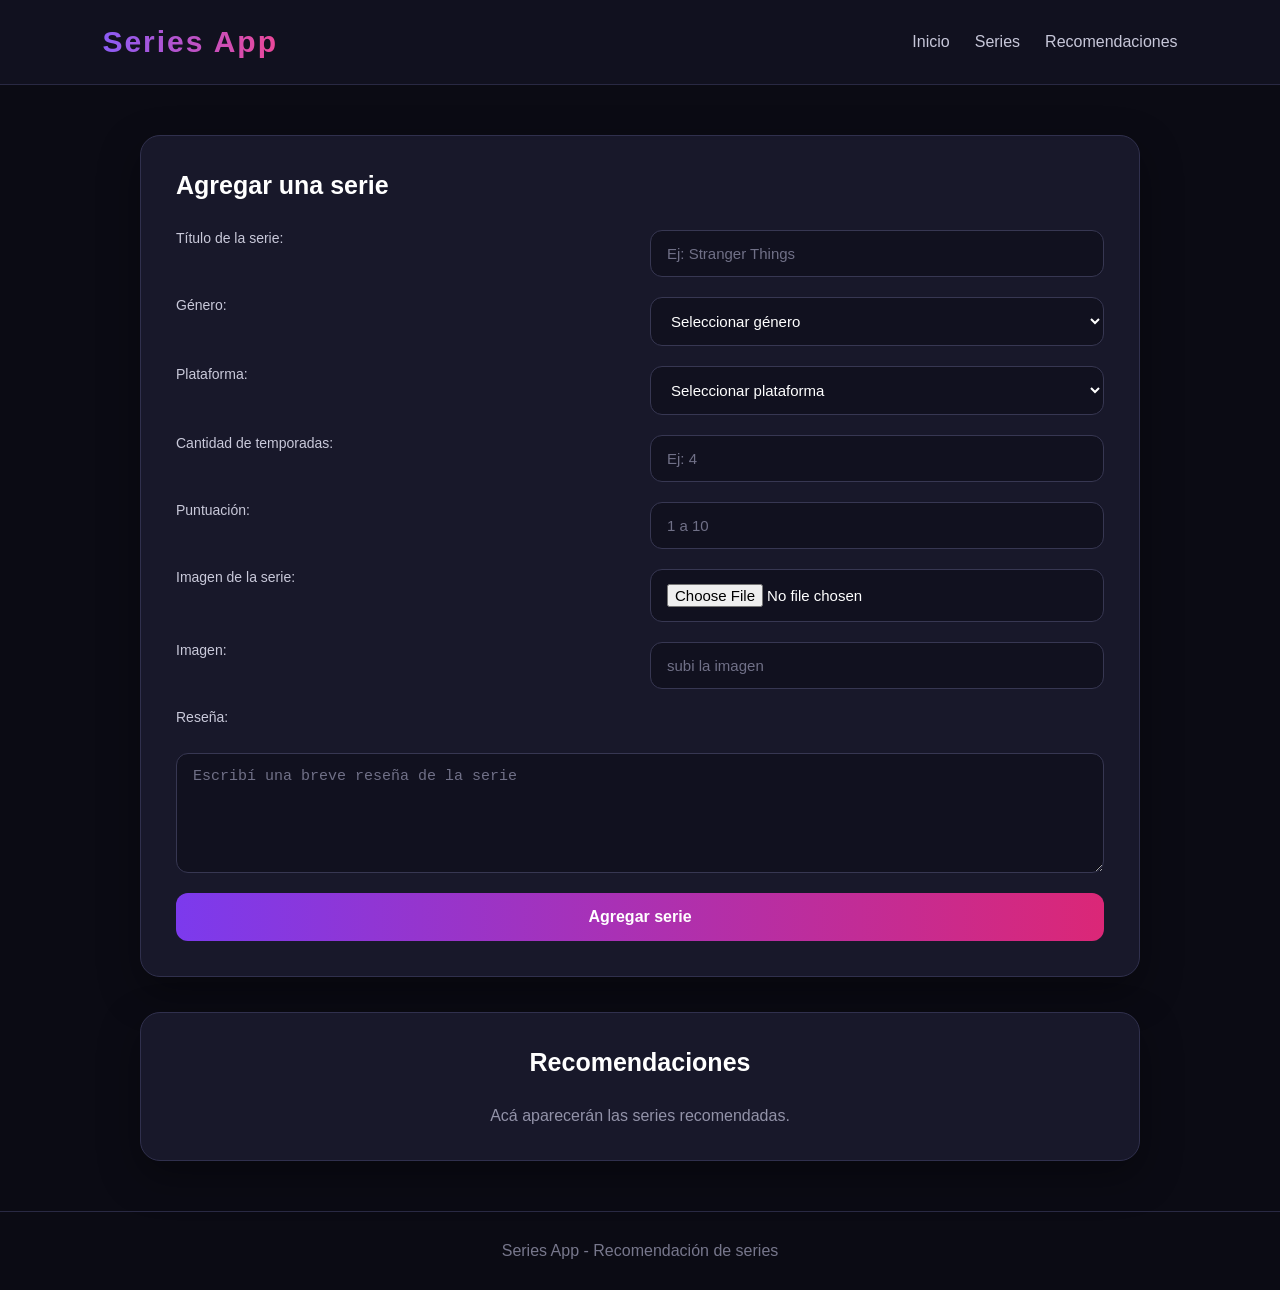
==== index.html @ 72509e79 "first commit" ====
<!DOCTYPE html>
<html lang="es">

<head>
    <meta charset="UTF-8">
    <meta name="viewport" content="width=device-width, initial-scale=1.0">
    <title>Series App</title>

    <link rel="stylesheet" href="estilos.css">
</head>
<!-- Configuración PWA para Celulares -->
<link rel="manifest" href="manifest.json">
<meta name="theme-color" content="#0066ff">
<meta name="mobile-web-app-capable" content="yes">

<body>

    <header>
        <h1>Series App</h1>

        <nav>
            <a href="#">Inicio</a>
            <a href="#">Series</a>
            <a href="#">Recomendaciones</a>
        </nav>
    </header>

    <main>

        <section>
            <h2>Agregar una serie</h2>

            <form>

                <label for="titulo">Título de la serie:</label>
                <input type="text" id="titulo" name="titulo" placeholder="Ej: Stranger Things">

                <label for="genero">Género:</label>
                <select id="genero" name="genero">
                    <option value="">Seleccionar género</option>
                    <option value="accion">Acción</option>
                    <option value="comedia">Comedia</option>
                    <option value="drama">Drama</option>
                    <option value="terror">Terror</option>
                    <option value="romance">Romance</option>
                    <option value="suspenso">Suspenso</option>
                    <option value="ciencia-ficcion">Ciencia ficción</option>
                </select>

                <label for="plataforma">Plataforma:</label>
                <select id="plataforma" name="plataforma">
                    <option value="">Seleccionar plataforma</option>
                    <option value="netflix">Netflix</option>
                    <option value="disney">Disney+</option>
                    <option value="max">Max</option>
                    <option value="prime">Prime Video</option>
                    <option value="otras">Otra</option>
                </select>

                <label for="temporadas">Cantidad de temporadas:</label>
                <input type="number" id="temporadas" name="temporadas" min="1" placeholder="Ej: 4">

                <label for="puntuacion">Puntuación:</label>
                <input type="number" id="puntuacion" name="puntuacion" min="1" max="10" placeholder="1 a 10">

                <!-- Imagen -->
                <label for="imagen">Imagen de la serie:</label>
                <input type="file" id="imagen" name="imagen" accept="image/*">

                <!-- Datefile -->
                <label for="datefile">Imagen:</label>
                <input type="text" id="datefile" name="datefile" placeholder="subi la imagen">

                <label for="resena">Reseña:</label>
                <textarea id="resena" name="resena" rows="5" placeholder="Escribí una breve reseña de la serie"></textarea>

                <button type="submit">Agregar serie</button>

            </form>
       
        </section>

        <section>
            <h2>Recomendaciones</h2>
            <p>Acá aparecerán las series recomendadas.</p>
        </section>

    </main>

    <footer>
        <p>Series App - Recomendación de series</p>
    </footer>

</body>
<script>
    if ('serviceWorker' in navigator) {
        window.addEventListener('load', () => {
            navigator.serviceWorker.register('./sw.js')
                .then(reg => console.log('Service Worker registrado con éxito', reg))
                .catch(err => console.error('Error al registrar Service Worker', err));
        });
    }
</script>

<script src="supabase.js"></script>
</html>
---- estilos.css ----
/* ===== CONFIGURACIÓN GENERAL ===== */

* {
    margin: 0;
    padding: 0;
    box-sizing: border-box;
}

body {
    font-family: Arial, sans-serif;
    background: #0b0b14;
    color: white;
    min-height: 100vh;
}


/* ===== ENCABEZADO ===== */

header {
    background: #11111f;
    padding: 25px 8%;
    display: flex;
    justify-content: space-between;
    align-items: center;
    border-bottom: 1px solid #292943;
}

header h1 {
    font-size: 30px;
    letter-spacing: 2px;
    background: linear-gradient(90deg, #8b5cf6, #ec4899);
    -webkit-background-clip: text;
    color: transparent;
}

nav {
    display: flex;
    gap: 25px;
}

nav a {
    color: #c7c7d9;
    text-decoration: none;
    transition: 0.3s;
}

nav a:hover {
    color: #ffffff;
}


/* ===== CONTENIDO ===== */

main {
    width: 90%;
    max-width: 1000px;
    margin: 50px auto;
}


/* ===== SECCIONES ===== */

section {
    background: #18182a;
    padding: 35px;
    margin-bottom: 35px;
    border-radius: 20px;
    border: 1px solid #30304d;
    box-shadow: 0 15px 40px rgba(0, 0, 0, 0.35);
}

section h2 {
    font-size: 25px;
    margin-bottom: 30px;
}


/* ===== FORMULARIO ===== */

form {
    display: grid;
    grid-template-columns: 1fr 1fr;
    gap: 20px;
}

label {
    color: #c9c9da;
    font-size: 14px;
    margin-bottom: 8px;
}


/* ===== INPUTS ===== */

input,
select,
textarea {
    width: 100%;
    padding: 14px 16px;
    background: #11111f;
    color: white;
    border: 1px solid #373752;
    border-radius: 12px;
    outline: none;
    font-size: 15px;
    transition: 0.3s;
}

input::placeholder,
textarea::placeholder {
    color: #707087;
}

input:focus,
select:focus,
textarea:focus {
    border-color: #8b5cf6;
    box-shadow: 0 0 15px rgba(139, 92, 246, 0.25);
}


/* ===== RESEÑA ===== */

textarea {
    grid-column: span 2;
    min-height: 120px;
    resize: vertical;
}


/* ===== BOTÓN ===== */

button {
    grid-column: span 2;
    padding: 15px;
    border: none;
    border-radius: 12px;
    background: linear-gradient(90deg, #7c3aed, #db2777);
    color: white;
    font-size: 16px;
    font-weight: bold;
    cursor: pointer;
    transition: 0.3s;
}

button:hover {
    transform: translateY(-2px);
    box-shadow: 0 10px 25px rgba(139, 92, 246, 0.35);
}


/* ===== RECOMENDACIONES ===== */

section:nth-child(2) {
    text-align: center;
}

section:nth-child(2) p {
    color: #9292a8;
}


/* ===== FOOTER ===== */

footer {
    text-align: center;
    padding: 30px;
    color: #77778c;
    border-top: 1px solid #292943;
}


/* ===== CELULAR ===== */

@media (max-width: 700px) {

    header {
        flex-direction: column;
        gap: 20px;
    }

    nav {
        gap: 15px;
    }

    main {
        width: 94%;
        margin: 30px auto;
    }

    section {
        padding: 25px 20px;
    }

    form {
        grid-template-columns: 1fr;
    }

    textarea,
    button {
        grid-column: span 1;
    }
}
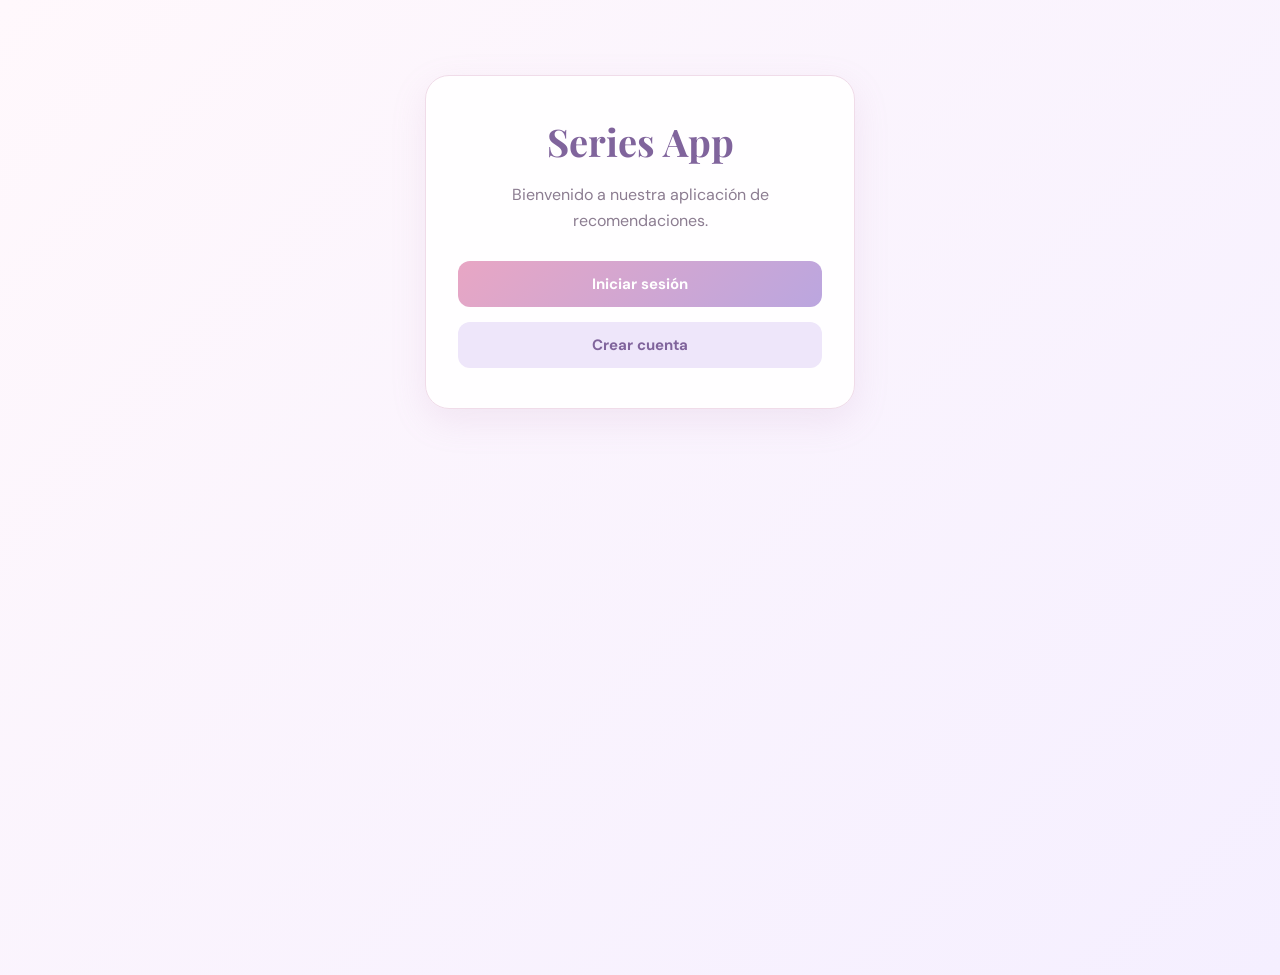
==== commit 4ddafa49: "Actualización del proyecto Series App" ====
--- a/index.html
+++ b/index.html
@@ -1,106 +1,23 @@
+
 <!DOCTYPE html>
 <html lang="es">
-
 <head>
     <meta charset="UTF-8">
     <meta name="viewport" content="width=device-width, initial-scale=1.0">
     <title>Series App</title>
-
     <link rel="stylesheet" href="estilos.css">
 </head>
-<!-- Configuración PWA para Celulares -->
-<link rel="manifest" href="manifest.json">
-<meta name="theme-color" content="#0066ff">
-<meta name="mobile-web-app-capable" content="yes">
-
 <body>
 
-    <header>
+    <main class="pantalla-auth">
         <h1>Series App</h1>
+        <p>Bienvenido a nuestra aplicación de recomendaciones.</p>
 
-        <nav>
-            <a href="#">Inicio</a>
-            <a href="#">Series</a>
-            <a href="#">Recomendaciones</a>
-        </nav>
-    </header>
-
-    <main>
-
-        <section>
-            <h2>Agregar una serie</h2>
-
-            <form>
-
-                <label for="titulo">Título de la serie:</label>
-                <input type="text" id="titulo" name="titulo" placeholder="Ej: Stranger Things">
-
-                <label for="genero">Género:</label>
-                <select id="genero" name="genero">
-                    <option value="">Seleccionar género</option>
-                    <option value="accion">Acción</option>
-                    <option value="comedia">Comedia</option>
-                    <option value="drama">Drama</option>
-                    <option value="terror">Terror</option>
-                    <option value="romance">Romance</option>
-                    <option value="suspenso">Suspenso</option>
-                    <option value="ciencia-ficcion">Ciencia ficción</option>
-                </select>
-
-                <label for="plataforma">Plataforma:</label>
-                <select id="plataforma" name="plataforma">
-                    <option value="">Seleccionar plataforma</option>
-                    <option value="netflix">Netflix</option>
-                    <option value="disney">Disney+</option>
-                    <option value="max">Max</option>
-                    <option value="prime">Prime Video</option>
-                    <option value="otras">Otra</option>
-                </select>
-
-                <label for="temporadas">Cantidad de temporadas:</label>
-                <input type="number" id="temporadas" name="temporadas" min="1" placeholder="Ej: 4">
-
-                <label for="puntuacion">Puntuación:</label>
-                <input type="number" id="puntuacion" name="puntuacion" min="1" max="10" placeholder="1 a 10">
-
-                <!-- Imagen -->
-                <label for="imagen">Imagen de la serie:</label>
-                <input type="file" id="imagen" name="imagen" accept="image/*">
-
-                <!-- Datefile -->
-                <label for="datefile">Imagen:</label>
-                <input type="text" id="datefile" name="datefile" placeholder="subi la imagen">
-
-                <label for="resena">Reseña:</label>
-                <textarea id="resena" name="resena" rows="5" placeholder="Escribí una breve reseña de la serie"></textarea>
-
-                <button type="submit">Agregar serie</button>
-
-            </form>
-       
-        </section>
-
-        <section>
-            <h2>Recomendaciones</h2>
-            <p>Acá aparecerán las series recomendadas.</p>
-        </section>
-
+        <div class="opciones">
+            <a href="login.html" class="boton">Iniciar sesión</a>
+            <a href="registro.html" class="boton secundario">Crear cuenta</a>
+        </div>
     </main>
 
-    <footer>
-        <p>Series App - Recomendación de series</p>
-    </footer>
-
 </body>
-<script>
-    if ('serviceWorker' in navigator) {
-        window.addEventListener('load', () => {
-            navigator.serviceWorker.register('./sw.js')
-                .then(reg => console.log('Service Worker registrado con éxito', reg))
-                .catch(err => console.error('Error al registrar Service Worker', err));
-        });
-    }
-</script>
-
-<script src="supabase.js"></script>
-</html>+</html>
--- a/estilos.css
+++ b/estilos.css
@@ -1,4 +1,16 @@
-/* ===== CONFIGURACIÓN GENERAL ===== */
+
+@import url('https://fonts.googleapis.com/css2?family=DM+Sans:wght@400;500;600;700&family=Playfair+Display:wght@500;600;700&display=swap');
+
+:root {
+    --rosa: #e9a8c5;
+    --rosa-claro: #fce8f1;
+    --lavanda: #c8b8e8;
+    --violeta: #8b72b5;
+    --fondo: #fff8fc;
+    --blanco: #ffffff;
+    --texto: #594d60;
+    --borde: #f0dce9;
+}
 
 * {
     margin: 0;
@@ -7,197 +19,241 @@
 }
 
 body {
-    font-family: Arial, sans-serif;
-    background: #0b0b14;
-    color: white;
+    font-family: 'DM Sans', sans-serif;
+    background: linear-gradient(135deg, #fff8fc, #f5efff);
+    color: var(--texto);
     min-height: 100vh;
 }
 
-
-/* ===== ENCABEZADO ===== */
-
-header {
-    background: #11111f;
-    padding: 25px 8%;
-    display: flex;
-    justify-content: space-between;
-    align-items: center;
-    border-bottom: 1px solid #292943;
-}
-
-header h1 {
-    font-size: 30px;
-    letter-spacing: 2px;
-    background: linear-gradient(90deg, #8b5cf6, #ec4899);
-    -webkit-background-clip: text;
-    color: transparent;
-}
-
-nav {
-    display: flex;
-    gap: 25px;
-}
-
-nav a {
-    color: #c7c7d9;
-    text-decoration: none;
-    transition: 0.3s;
-}
-
-nav a:hover {
-    color: #ffffff;
-}
-
-
-/* ===== CONTENIDO ===== */
-
-main {
+/* TITULOS */
+
+h1, h2, h3 {
+    font-family: 'Playfair Display', serif;
+    color: #80649c;
+}
+
+h1 {
+    font-size: 38px;
+    margin-bottom: 12px;
+}
+
+h2 {
+    font-size: 27px;
+    margin-bottom: 20px;
+}
+
+p {
+    line-height: 1.6;
+}
+
+/* PANTALLAS DE INICIO, LOGIN Y REGISTRO */
+
+.pantalla-auth {
     width: 90%;
-    max-width: 1000px;
-    margin: 50px auto;
-}
-
-
-/* ===== SECCIONES ===== */
-
-section {
-    background: #18182a;
-    padding: 35px;
-    margin-bottom: 35px;
-    border-radius: 20px;
-    border: 1px solid #30304d;
-    box-shadow: 0 15px 40px rgba(0, 0, 0, 0.35);
-}
-
-section h2 {
-    font-size: 25px;
-    margin-bottom: 30px;
-}
-
-
-/* ===== FORMULARIO ===== */
+    max-width: 430px;
+    margin: 75px auto;
+    padding: 40px 32px;
+    background: rgba(255, 255, 255, 0.95);
+    border: 1px solid var(--borde);
+    border-radius: 24px;
+    box-shadow: 0 12px 35px rgba(185, 139, 179, 0.15);
+    text-align: center;
+}
+
+.pantalla-auth h1 {
+    margin-bottom: 15px;
+}
+
+.pantalla-auth p {
+    margin: 12px 0;
+    color: #8c7d91;
+}
+
+/* FORMULARIOS */
 
 form {
-    display: grid;
-    grid-template-columns: 1fr 1fr;
-    gap: 20px;
+    display: flex;
+    flex-direction: column;
+    gap: 13px;
+    text-align: left;
 }
 
 label {
-    color: #c9c9da;
+    font-weight: 600;
     font-size: 14px;
-    margin-bottom: 8px;
-}
-
-
-/* ===== INPUTS ===== */
+    color: #806b8d;
+}
 
 input,
 select,
 textarea {
     width: 100%;
-    padding: 14px 16px;
-    background: #11111f;
-    color: white;
-    border: 1px solid #373752;
+    padding: 13px 15px;
+    border: 1px solid var(--borde);
     border-radius: 12px;
+    background: #fffafd;
+    color: var(--texto);
+    font-family: 'DM Sans', sans-serif;
+    font-size: 14px;
     outline: none;
-    font-size: 15px;
-    transition: 0.3s;
-}
-
-input::placeholder,
-textarea::placeholder {
-    color: #707087;
+    transition: 0.2s;
 }
 
 input:focus,
 select:focus,
 textarea:focus {
-    border-color: #8b5cf6;
-    box-shadow: 0 0 15px rgba(139, 92, 246, 0.25);
-}
-
-
-/* ===== RESEÑA ===== */
+    border-color: var(--rosa);
+    box-shadow: 0 0 0 3px rgba(233, 168, 197, 0.15);
+}
 
 textarea {
-    grid-column: span 2;
-    min-height: 120px;
     resize: vertical;
 }
 
-
-/* ===== BOTÓN ===== */
-
-button {
-    grid-column: span 2;
-    padding: 15px;
+/* BOTONES */
+
+button,
+.boton {
+    display: inline-block;
+    padding: 13px 20px;
     border: none;
     border-radius: 12px;
-    background: linear-gradient(90deg, #7c3aed, #db2777);
+    background: linear-gradient(135deg, #e8a6c4, #bba6df);
     color: white;
-    font-size: 16px;
-    font-weight: bold;
+    font-family: 'DM Sans', sans-serif;
+    font-size: 15px;
+    font-weight: 700;
+    text-decoration: none;
+    text-align: center;
     cursor: pointer;
-    transition: 0.3s;
-}
-
-button:hover {
+    transition: 0.25s;
+}
+
+button:hover,
+.boton:hover {
     transform: translateY(-2px);
-    box-shadow: 0 10px 25px rgba(139, 92, 246, 0.35);
-}
-
-
-/* ===== RECOMENDACIONES ===== */
-
-section:nth-child(2) {
+    box-shadow: 0 6px 15px rgba(185, 139, 179, 0.25);
+    filter: brightness(1.03);
+}
+
+.boton.secundario {
+    background: #eee6fa;
+    color: #80649c;
+}
+
+.pantalla-auth button {
+    margin-top: 8px;
+    width: 100%;
+}
+
+/* OPCIONES DE INICIO */
+
+.opciones {
+    display: flex;
+    flex-direction: column;
+    gap: 15px;
+    margin-top: 28px;
+}
+
+/* ENLACES */
+
+a {
+    color: #a17db8;
+    text-decoration: none;
+    font-weight: 600;
+}
+
+a:hover {
+    color: #d18eaf;
+}
+
+/* ENCABEZADO DEL CATÁLOGO */
+
+header {
+    background: rgba(255, 255, 255, 0.9);
+    padding: 22px 7%;
+    display: flex;
+    justify-content: space-between;
+    align-items: center;
+    flex-wrap: wrap;
+    gap: 15px;
+    border-bottom: 1px solid var(--borde);
+}
+
+header h1 {
+    margin: 0;
+    font-size: 30px;
+}
+
+nav {
+    display: flex;
+    align-items: center;
+    gap: 20px;
+    flex-wrap: wrap;
+}
+
+/* CONTENIDO PRINCIPAL */
+
+main {
+    width: 90%;
+    max-width: 1000px;
+    margin: 40px auto;
+}
+
+main section {
+    background: white;
+    padding: 30px;
+    margin-bottom: 28px;
+    border: 1px solid var(--borde);
+    border-radius: 20px;
+    box-shadow: 0 8px 25px rgba(185, 139, 179, 0.09);
+}
+
+main section h2 {
+    margin-bottom: 22px;
+}
+
+/* FORMULARIO DEL CATÁLOGO */
+
+#form-serie {
+    max-width: 650px;
+}
+
+#form-serie button {
+    margin-top: 10px;
+}
+
+/* PIE DE PÁGINA */
+
+footer {
+    padding: 25px;
     text-align: center;
-}
-
-section:nth-child(2) p {
-    color: #9292a8;
-}
-
-
-/* ===== FOOTER ===== */
-
-footer {
-    text-align: center;
-    padding: 30px;
-    color: #77778c;
-    border-top: 1px solid #292943;
-}
-
-
-/* ===== CELULAR ===== */
-
-@media (max-width: 700px) {
+    color: #a28fa8;
+    font-size: 13px;
+}
+
+/* ADAPTACIÓN A CELULARES */
+
+@media (max-width: 600px) {
+    .pantalla-auth {
+        margin: 35px auto;
+        padding: 30px 22px;
+    }
+
+    h1 {
+        font-size: 32px;
+    }
 
     header {
         flex-direction: column;
-        gap: 20px;
+        text-align: center;
     }
 
     nav {
-        gap: 15px;
-    }
-
-    main {
-        width: 94%;
-        margin: 30px auto;
-    }
-
-    section {
-        padding: 25px 20px;
-    }
-
-    form {
-        grid-template-columns: 1fr;
-    }
-
-    textarea,
-    button {
-        grid-column: span 1;
-    }
-}+        justify-content: center;
+    }
+
+    main section {
+        padding: 22px;
+    }
+}
